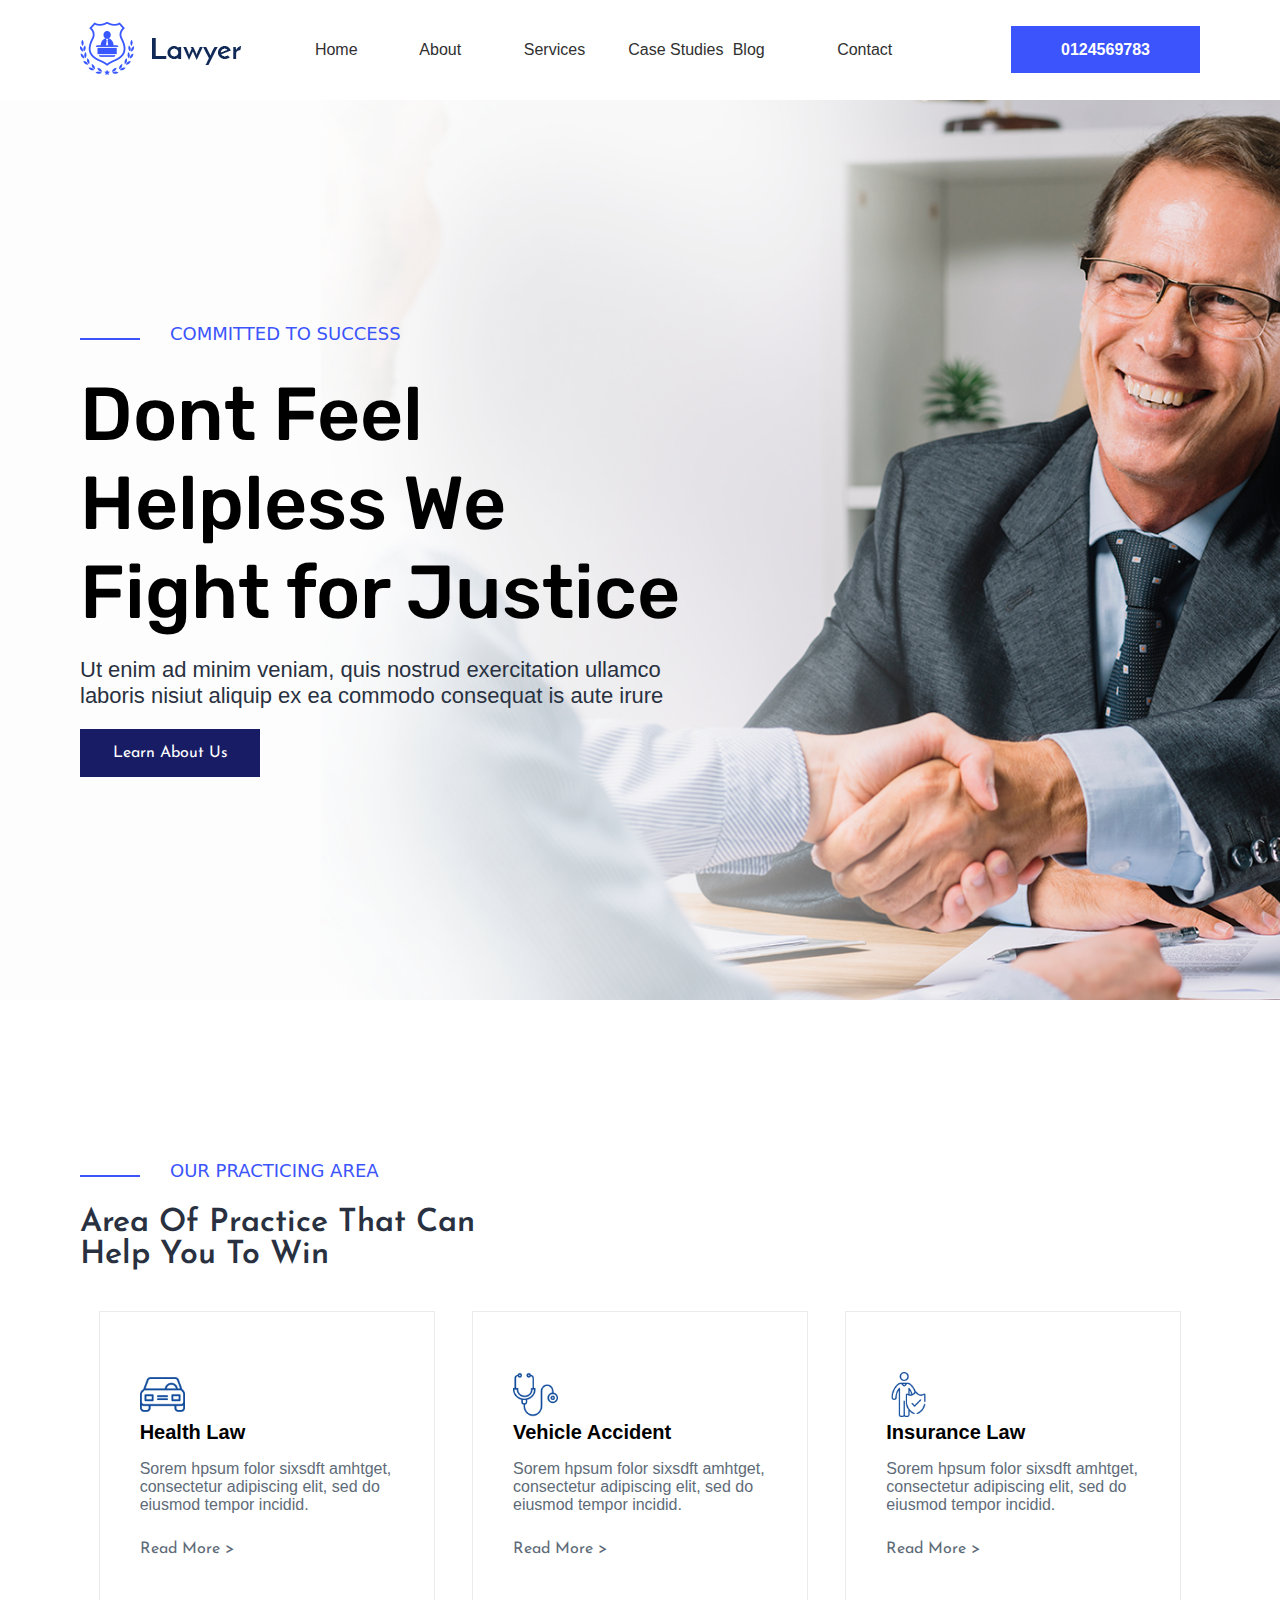
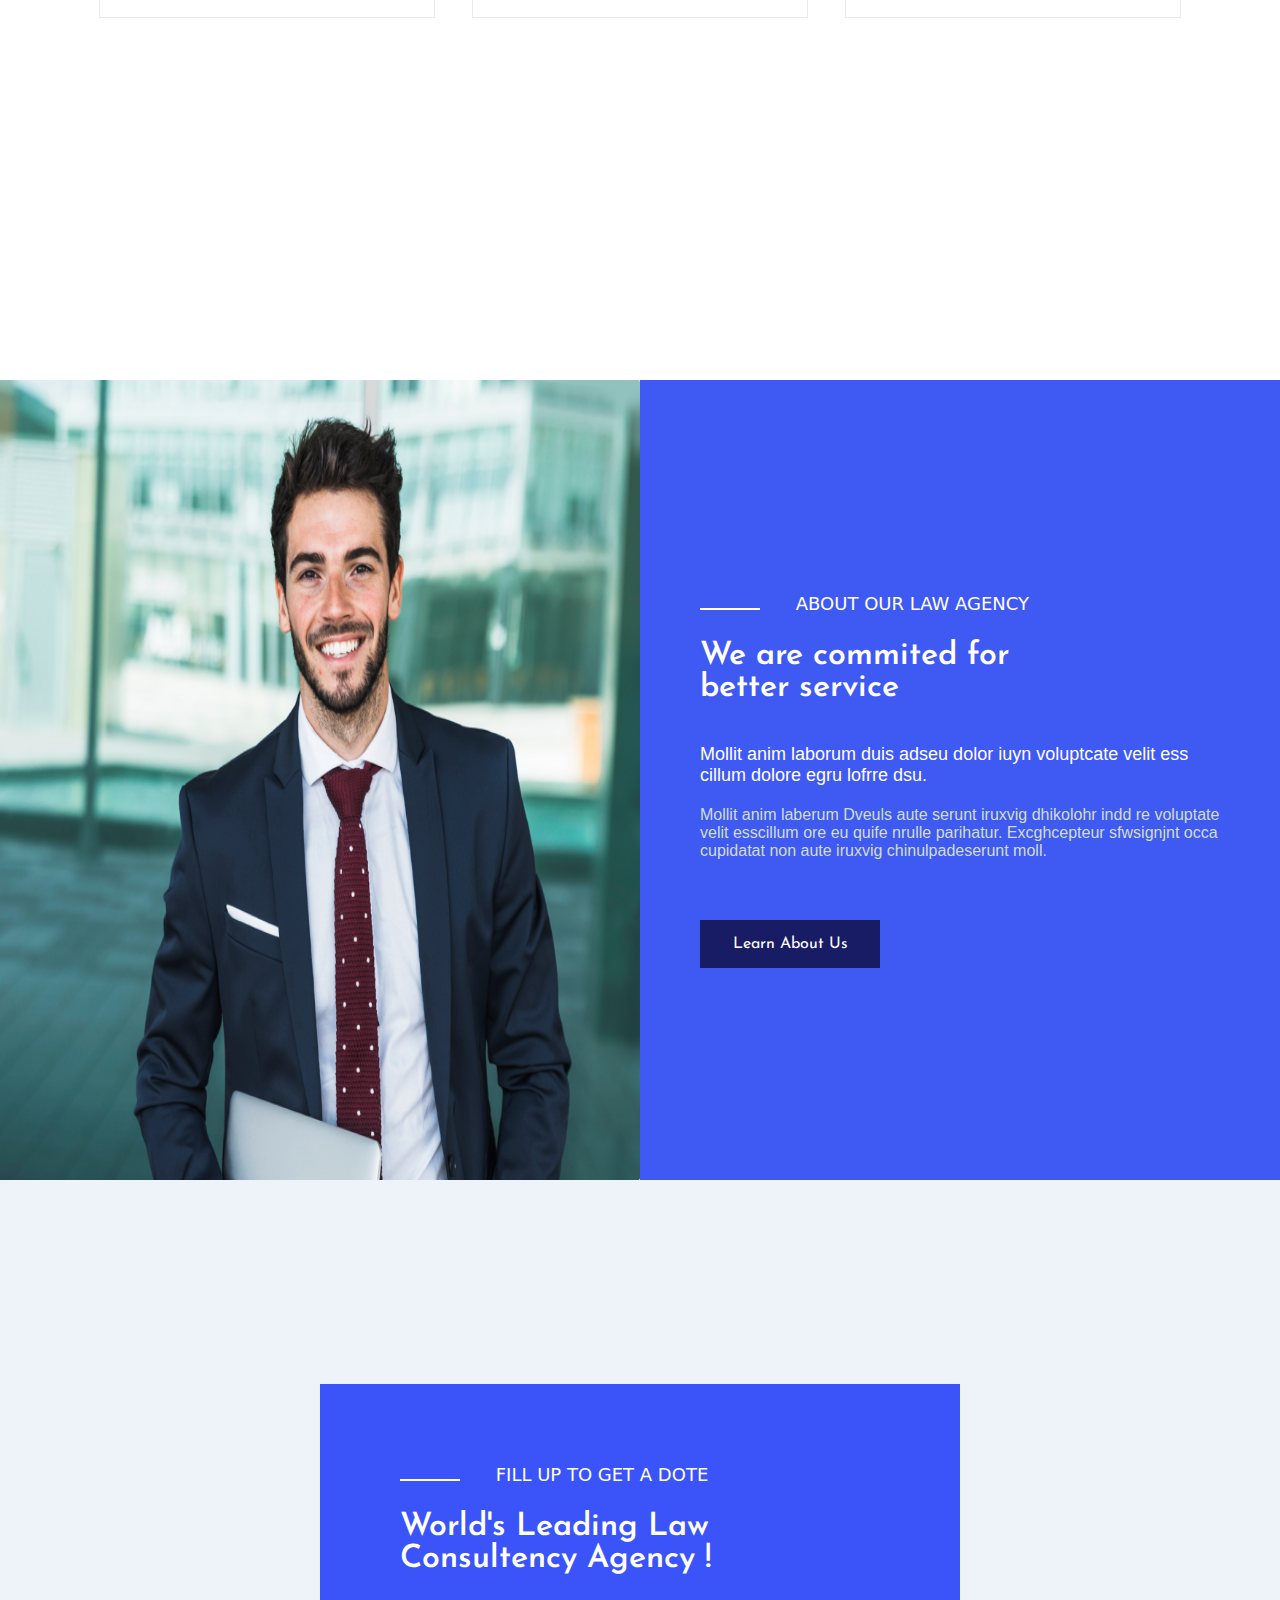
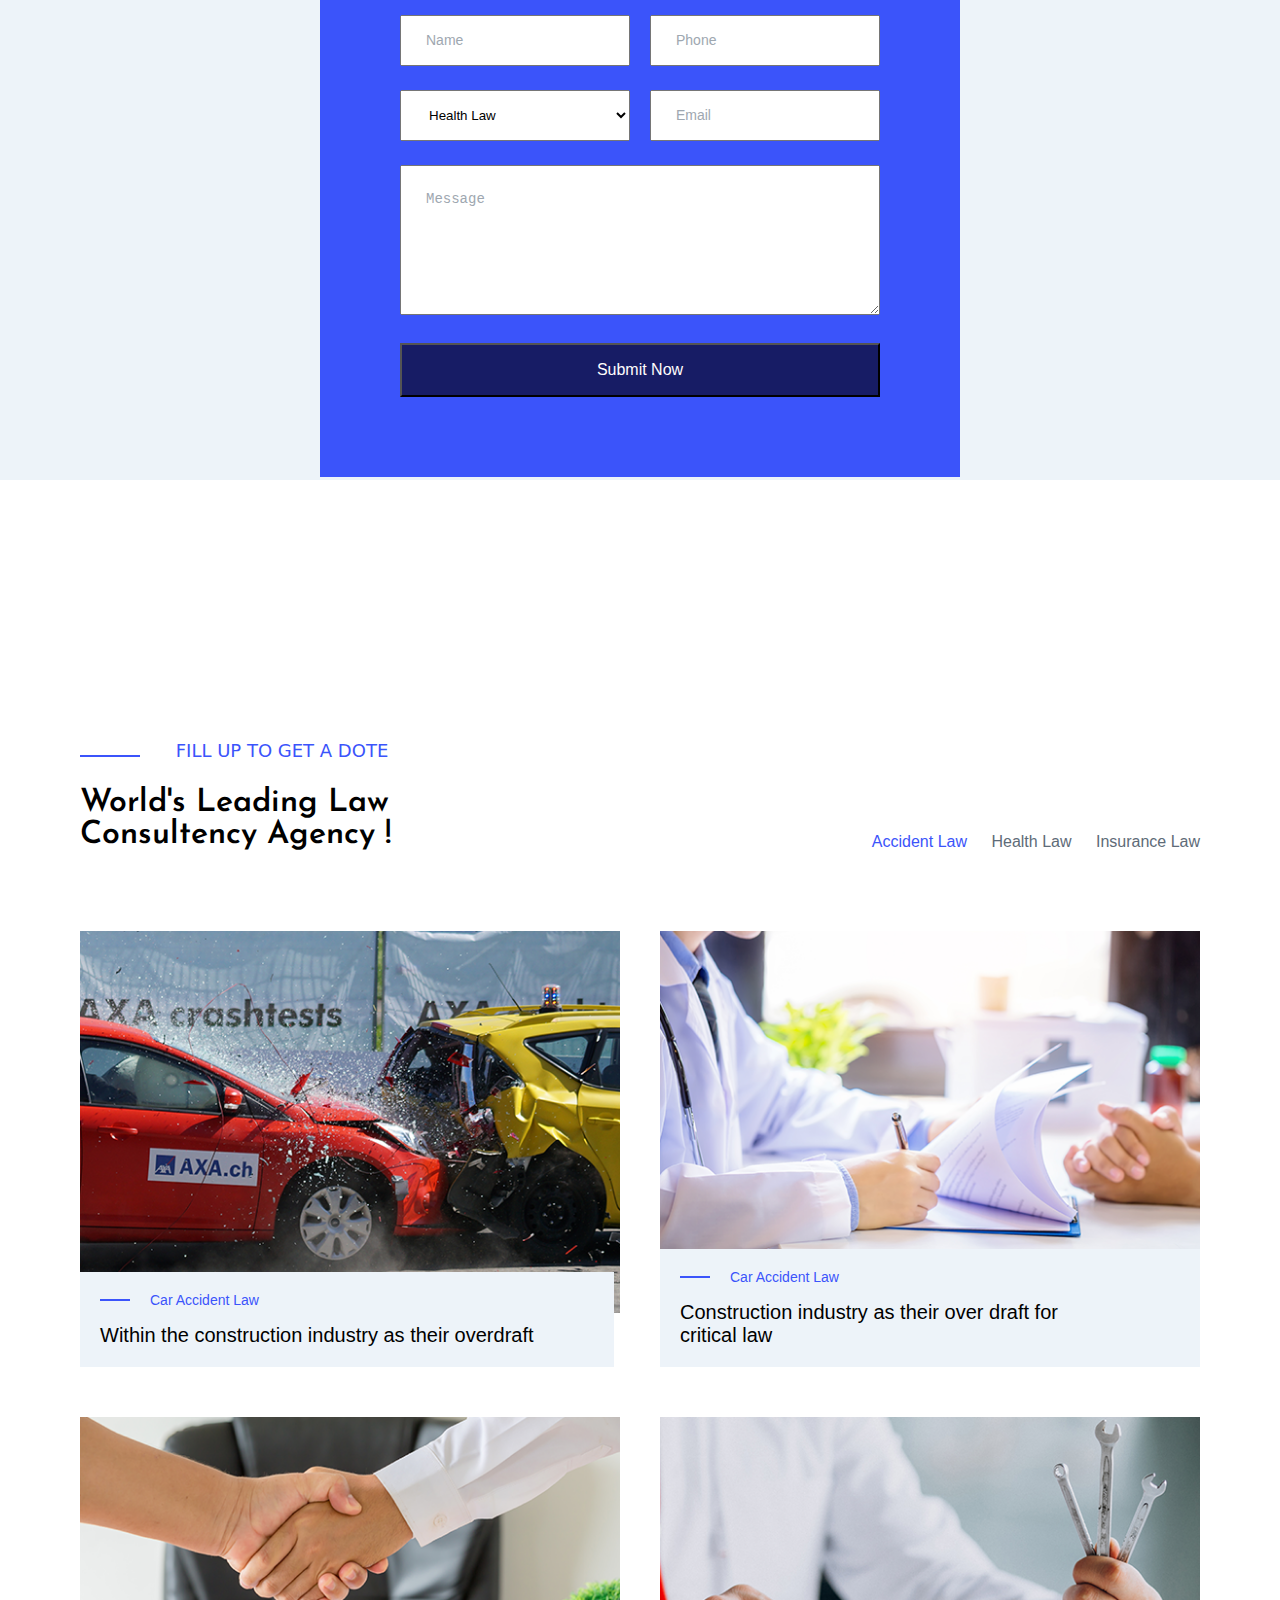
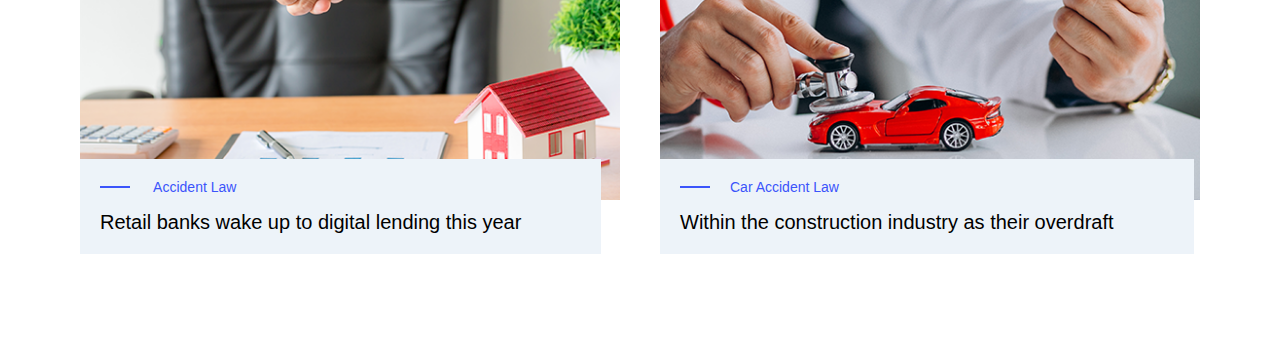
==== demo.html @ 9d614cb7 "upload" ====
<!DOCTYPE html>
<html>
<head>
    <meta charset='utf-8'>
    <meta http-equiv='X-UA-Compatible' content='IE=edge'>
    <title>Lawyer</title>
    <meta name='viewport' content='width=device-width, initial-scale=1'>
    <link rel="preconnect" href="https://fonts.googleapis.com">
    <link rel="preconnect" href="https://fonts.gstatic.com" crossorigin>
    <link href="https://fonts.googleapis.com/css2?family=Josefin+Sans:ital,wght@0,100..700;1,100..700&family=Rubik:ital,wght@0,300..900;1,300..900&display=swap" rel="stylesheet">

    <link rel="preconnect" href="https://fonts.googleapis.com">
    <link rel="preconnect" href="https://fonts.gstatic.com" crossorigin>
    <link href="https://fonts.googleapis.com/css2?family=Josefin+Sans:ital,wght@0,100..700;1,100..700&display=swap" rel="stylesheet">
    
    <link rel='stylesheet' type='text/css' media='screen' href='demo.css'>
</head>
<body>
    <!-- start menu section -->
        <div id="menu-container">
            <div>
                <a href="">
                    <img src="images/logo.png" />
                </a>
            </div>
            <div id="menu-section">
                <ul>
                   <li><a href="#Home">Home</a></li>
                   <li><a href="#About">About</a></li>
                   <li><a href="#Services">Services</a></li>
                   <li><a href="#Case">Case Studies</a></li>
                   <li><a href="#Blog">Blog</a></li>
                   <li><a href="#Contact">Contact</a></li>
                </ul>
            </div>
            <div id="contact-btn">
                <a href="">0124569783</a>
            </div>
        </div>
    <!-- end menu section -->
    <!-- start home section -->
    <section id="Home">
        <div class="home">
        <div class="container">
            <p class="subheader"><span class="line"></span>COMMITTED TO SUCCESS</p>
            <h1 class="home-title">Dont Feel Helpless We Fight for Justice</h1>
            <p class="home-text">
                Ut enim ad minim veniam, quis nostrud exercitation ullamco laboris nisiut
                 aliquip ex ea commodo consequat is aute irure
            </p>
            <a class="about-btn" href="#About">Learn About Us</a> 
        </div>
        </div>
    </section>
    <!-- End home section -->
    <!-- start About section -->
    <section id="practicing">
        <div class="section-header">
            <p class="subheader"><span class="line"></span>our practicing area</p>
            <h2 class="practicing-title">Area Of Practice That Can Help You To Win</h2>
        </div>
        <div class="practice-cards">
            <div class="card">
                <div class="icon health-law">
                    <img src="images/car icon.png" alt="car icon" width="45">
                </div>
                <h3>Health Law</h3>
                <p>Sorem hpsum folor sixsdft amhtget, consectetur adipiscing elit, sed do eiusmod tempor incidid.</p>
                <a href="#" class="btn-read-more">Read More ></a>
            </div>
            <div class="card">
                <div class="icon vehicle-accident">
                    <img src="images/stethoscope.png" alt="stethoscope icon" width="45">
                </div>
                <h3>Vehicle Accident</h3>
                <p>Sorem hpsum folor sixsdft amhtget, consectetur adipiscing elit, sed do eiusmod tempor incidid.</p>
                <a href="#" class="btn-read-more">Read More ></a>
            </div>
            <div class="card">
                <div class="icon insurance-law">
                    <img src="images/insurance.png" alt="insurance icon" width="45">
                </div>
                <h3>Insurance Law</h3>
                <p>Sorem hpsum folor sixsdft amhtget, consectetur adipiscing elit, sed do eiusmod tempor incidid.</p>
                <a href="#" class="btn-read-more">Read More ></a>
            </div>
       
        </div>
    </section>
    <!-- End About section -->
    <!-- start About section -->
    <section class="about" id="about">
        <div class="content">
                <div class="about-image">
                    <img src="images/im2.png">
                </div>
                <div class="text">
                    <div class="section-header">
                        <p class="subheader about"><span class="line"></span> ABOUT OUR LAW AGENCY</p>
                        <h2 class="about-title">We are commited for better service</h2>
                    </div>
                    <div class="text-para">
                        <p class="description-one">
                            Mollit anim laborum duis adseu dolor iuyn voluptcate velit ess cillum dolore egru lofrre dsu.
                        </p> 
                        <p class="description-two">
                            Mollit anim laberum Dveuls aute serunt iruxvig dhikolohr indd re voluptate velit esscillum ore eu quife nrulle parihatur. Excghcepteur sfwsignjnt occa cupidatat non aute iruxvig chinulpadeserunt moll.   </p>
                    </div>
                    <a class="about-btn" href="#About">Learn About Us</a> 
                </div>
    
            </div>
    </section>
    <!-- End About section -->
    <!-- start form section -->
    <section id="Contact-section">
       <div class="content">
        <div class="section-header">
            <p class="subheader Contact"><span class="line"></span> FILL UP TO GET A DOTE</p>
            <h2 class="Contact-title">World's Leading Law Consultency Agency !</h2>
        </div>
        <form action="" method="get">
            <div class="form-row">
                <input type="text" name="name" placeholder="Name">
                <input type="text" name="phone" placeholder="Phone">      
            </div>
            <div class="form-row">
                <select name="lawType">
                    <option value="Health Law">Health Law</option>
                    <option value="Family law">Family Law</option>
                    <option value="Corporate Law">Corporate Law</option>
                    <option value="Criminal law">Criminal Law</option>
                </select>
                <input type="email" name="email" placeholder="Email">      
            </div>
            <div>
                <textarea class="full-width" placeholder="Message"></textarea>
            </div>
            <div>
                <button type="submit">Submit Now</button>
            </div>
        </form>
        
       </div>
    </section>
    <!-- End form section -->
    <!-- start work section -->
    <section id="Services">
        <div class="container">
            <div class="services-header">
                  <div class="section-header services">
                     <p class="subheader"><span class="line"></span> FILL UP TO GET A DOTE</p>
                     <h2 class="Services-title">World's Leading Law Consultency Agency !</h2>
                  </div>
                  <div class="services-menu">
                    <ul>
                        <li><a href="" class="active">Accident Law</a></li>
                        <li><a href="">Health Law</a></li>
                        <li><a href="">Insurance Law</a></li>
                    </ul>
                  </div>
            </div>
            <div class="content">
                <div class="services-cards">
                    <div class="card">
                        <img src="images/im4.png" alt="car" class="card-image">
                        <div class="card-info">
                           <h2><span class="line"></span>Car Accident Law</h2>
                           <p>Within the construction industry as their overdraft</p>
                       </div>
                    </div>
                    <div class="card">
                        <img src="images/im5.png" alt="car" class="card-image">
                        <div class="card-info">
                           <h2><span class="line"></span>Car Accident Law</h2>
                           <p>
                            Construction industry as their over draft for critical law
                           </p>
                       </div>
                    </div>
                    <div class="card">
                        <img src="images/im6.png" alt="car" class="card-image">
                        <div class="card-info">
                           <h2><span class="line"></span> Accident Law</h2>
                           <p> Retail banks wake up to digital lending this year</p>
                       </div>
                    </div>
                    <div class="card">
                        <img src="images/im7.png" alt="car" class="card-image">
                        <div class="card-info">
                           <h2><span class="line"></span>Car Accident Law</h2>
                           <p>Within the construction industry as their overdraft</p>
                       </div>
                    </div>
                </div>
            </div>
        </div>
    </section>
    <!-- end work section -->
    <div>

    </div>
</body>
</html>
---- demo.css ----
*{
    padding: 0;
    margin: 0;
    box-sizing: border-box;
}
body{ font-family: 'Segoe UI', Tahoma, Geneva, Verdana, sans-serif;}
a
{
    color: inherit;
    text-decoration: none;
}

#menu-container
{
    background-color: rgb(255, 255, 255);
    display: flex;
    padding: 30px 80px;
    justify-content: space-between;
    align-items: center;
    position: fixed;
    top: 0;
    left: 0;
    width: 100%;
    height: 100px;
    z-index: 9999;
}

#menu-section ul li{
    display: inline-block;
    width: 100px;
    color: rgb(48, 48, 48);
    font-family: 'Segoe UI', Tahoma, Geneva, Verdana, sans-serif;
    font-size: 16px;
}
#contact-btn a{
    background-color: #3b54fb;
    color: white;
    font-weight: bold;
    font-size: 16px;
    padding: 15px 50px;
}
/* -------------------------home-------------------------*/

#Home .home{
    width: 100%;
    height: 100vh;
    min-height: 100vh;
    background-image: url('./images/im3.jpg');
    background-repeat: no-repeat;
    background-size: cover;
    background-position: center;
    margin-top: 100px;
}
.home .container {
    display: flex;
    justify-content: center;
    height: 100%;
    width: 620px;
    flex-direction: column;
    margin-left: 80px;
}
.subheader.Contact,
.subheader.about{
    color: #fff;
}
.subheader.Contact .line,
.subheader.about .line{
    background-color: #fff;
}
.subheader{
    font-weight: 500;
    color: #3b54fb;
    font-size:18px;
    font-family: system-ui;
    margin-bottom: 26px;
    text-transform:uppercase;
}
.subheader .line{
    display: inline-block;
    width: 60px;
    height: 2px;
    background-color: #3b54fb;
    margin-right: 30px;
}
.home-title{
    font-family: "Rubik", sans-serif;
    font-size: 75px;
    font-weight: 500;
    margin-bottom: 20px;
}
.home-text{
    color: #293141;
    width: 650px;
    font-size: 22px;
    margin-bottom: 20px;
}
.about-btn{
    font-family: "Josefin Sans", sans-serif;
    background-color: #171c65;
    color: white;
    font-size: 16px;
    display: inline-block;
    width: 180px;
    text-align: center;
    padding: 16px;

}
/* ------------------------- practicing -------------------------*/
#practicing{
    width: 100%;
    height: 100vh;
    min-height: 100vh;
    background-color: white;
    padding: 80px;
    margin-top: 80px;
}
.section-header{
    width: 400px;
    margin-bottom: 40px;
}
.section-header.services{
    margin-bottom: 0;
}
.Services-title,
.Contact-title,
.about-title,
.practicing-title{
    font-family: "Josefin Sans", sans-serif;
    font-size: 32px;
    font-weight: 600;
}
.practicing-title{   
    color: #293141;
}
.practice-cards {
    display: flex;
    justify-content: space-around;
    flex-wrap: wrap;
}
.practice-cards .card {
    background: #fff;
    padding: 60px 40px;
    border: 1px solid #dddddf94;
    width: 30%;
    min-width: 250px;
    text-align: left;
}

.practice-cards .card p,
.practice-cards card .icon{
    margin-bottom: 25px;
}
.practice-cards .card h3{
    font-family: 'Segoe UI', Tahoma, Geneva, Verdana, sans-serif;
    font-size: 20px;
    font-weight: 600;
    margin-bottom: 16px;

}
.practice-cards .card p{
    color: #5e6b78;
}
.practice-cards .card .btn-read-more{
    font-family: "Josefin Sans", sans-serif;
    color: #5e6b78;
}
/* ------------------------- about -------------------------*/

.about .content {
    height: calc(100vh - 100px);
    width: 100%;
    display: flex;
    align-items: center;
    justify-content: space-between;
}
.about .content .about-image {
    width: 50%;
    height: 100%;
}
.about .content img {
    height: 100%;
    width: 100%;
}
.about .content .text {
    display: flex;
    flex-direction: column;
    justify-content: center;
    align-items: flex-start;
    width: 50%;
    height: 100%;
    background-color: #3f59f3;
    color: white;
    padding: 80px 60px;
}
.about-title{
    color: #fff;
}
.description-one{
    margin-bottom: 20px;
    font-size: 18px;
    font-weight: 400;
}
.description-two{
    color: #d0ded1;
    margin-bottom: 60px;
}
/* ------------------------- form -------------------------*/
#Contact-section{
    width: 100%;
    height: 100vh;
    background-color: #edf3f9;
    display: flex;
    justify-content: center;
    align-items: center;
    margin-bottom: 100px;
}
#Contact-section .content{
    background-color: #3b54fa;
    width: 50%;
    padding: 80px;
    position: relative;
    top: 100px;
}
.Contact-title{
    color: #fff;
}

.form-row {
    display: flex;
    justify-content: space-between;
    gap: 20px;
    margin-bottom: 24px;

 }

.form-row input,
.form-row select {
    width: 50%;
    padding: 16px 24px ;
  }

.full-width {
    width: 100%;
    height: 150px;
    padding: 25px;
    margin-bottom: 24px;
}
input::placeholder,
textarea::placeholder {
    color: #9ea7b0; 
    font-size: 14px;
}

button {
    background-color: #171c65;
    color: rgb(255, 253, 253);
    font-size: 16px;
    font-weight: 400;
    display: inline-block;
    width: 180px;
    text-align: center;
    padding: 16px;
    width: 100%;
}
/* ------------------------- work -------------------------*/
#Services{
    width: 100%;
    min-height: 100vh;
    padding: 80px;
}
#Services .container{
    padding: 80px 0;
}
.services-header{
    display: flex;
    justify-content: space-between;
    align-items: center;
    margin-bottom: 80px;
}
.services-menu{
    align-self: flex-end;
}
.services-menu ul li{
    display: inline-block;
    margin-right: 20px;
}
.services-menu ul li:last-child{
    margin-right: 0px;
}
.services-menu ul li a{
    color: #5e6b78;
 }
.services-menu ul li a.active{
   color: #3b54fa;
}
.services-cards {
    display: grid;
    grid-template-columns: repeat(auto-fill, minmax(450px, 1fr));
    gap: 100px 40px;
}

.services-cards .card {
    position: relative;
    width: 100%;
}

.services-cards .card-image {
    width: 100%;
    height: auto;
}
.services-cards .card-info {
    position: absolute;
    bottom: -50px;
    left: 0px;
    background-color:#edf3f9;;
    padding: 20px 80px 20px 20px;
}
.services-cards .card-info h2{
    font-size: 14px;
    font-weight: 500;
    color: #3b54fb;
    margin-bottom: 16px;
}
.services-cards .card-info h2 .line{
    display: inline-block;
    width: 30px;
    height: 2px;
    background-color: #3b54fb;
    margin-right: 20px;
    margin-bottom: 4px;
}
.services-cards .card-info p{
    font-size: 20px;
    font-weight: 500;
}
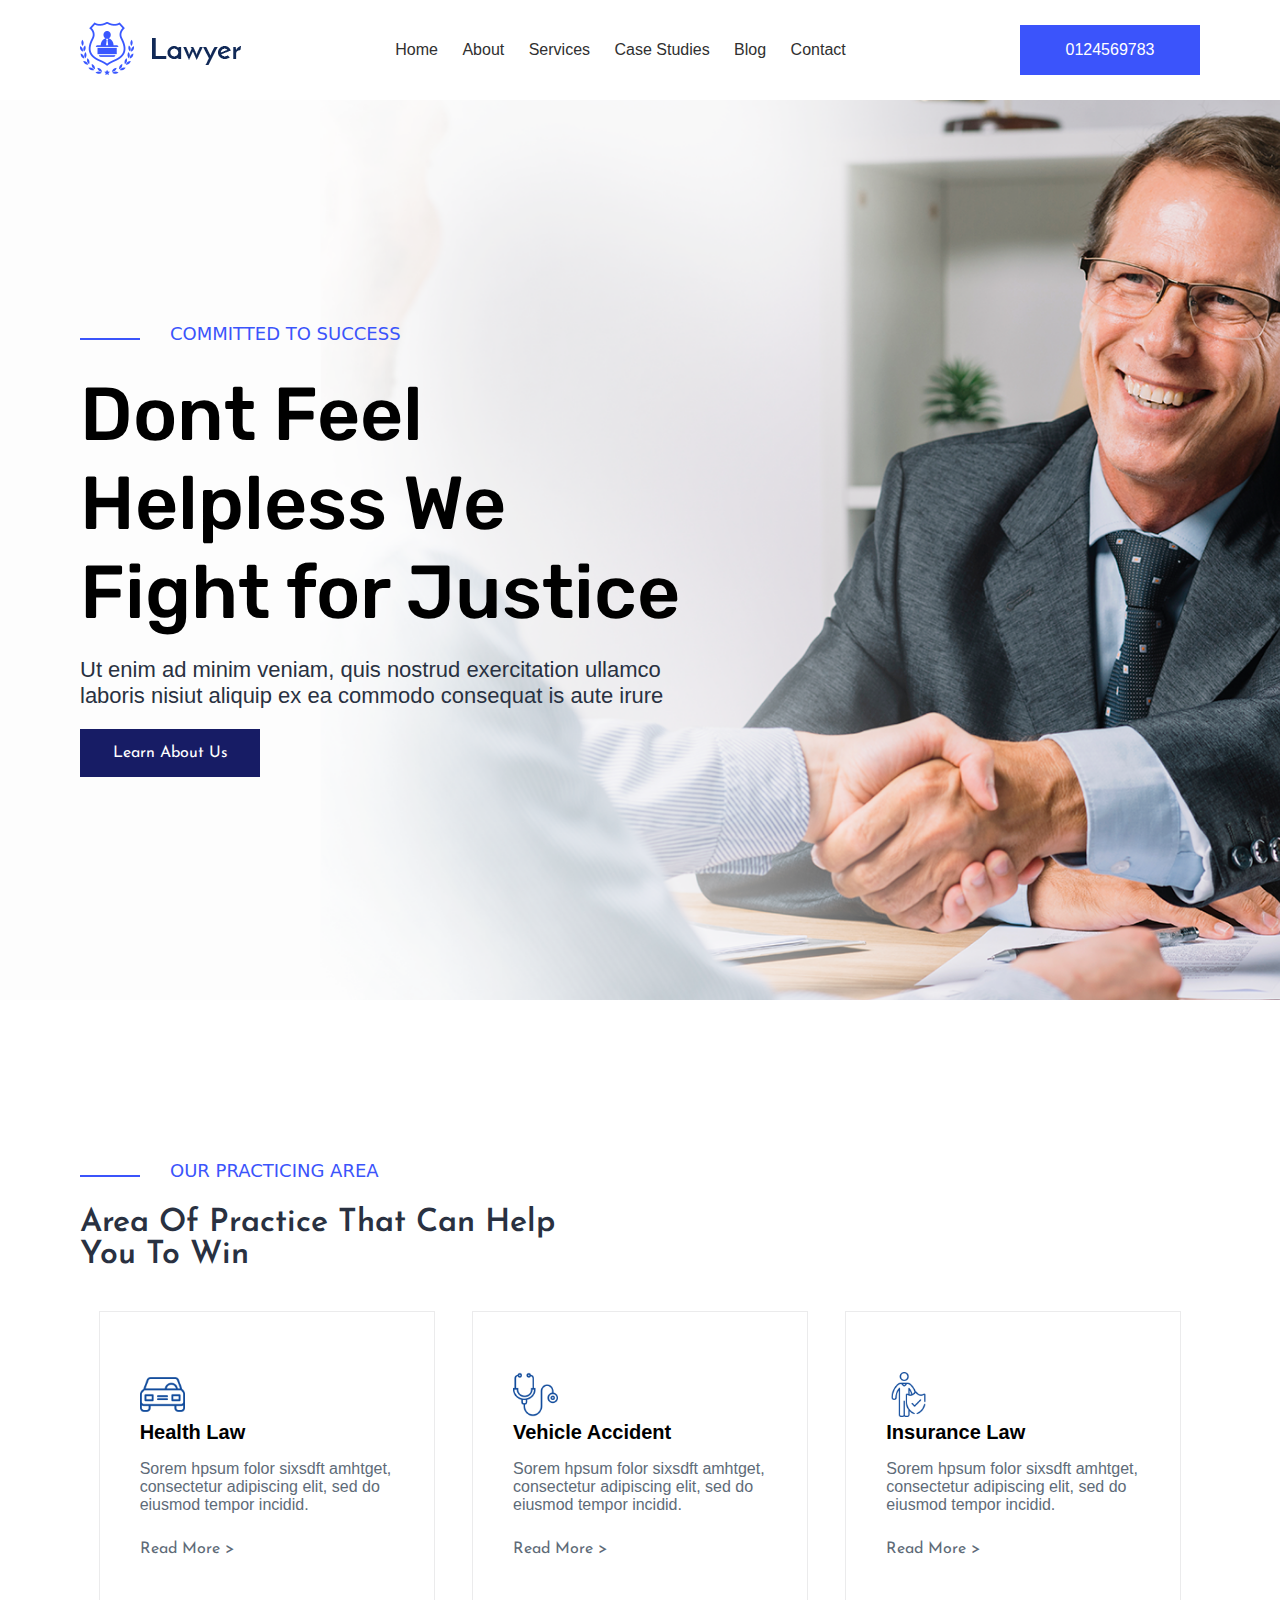
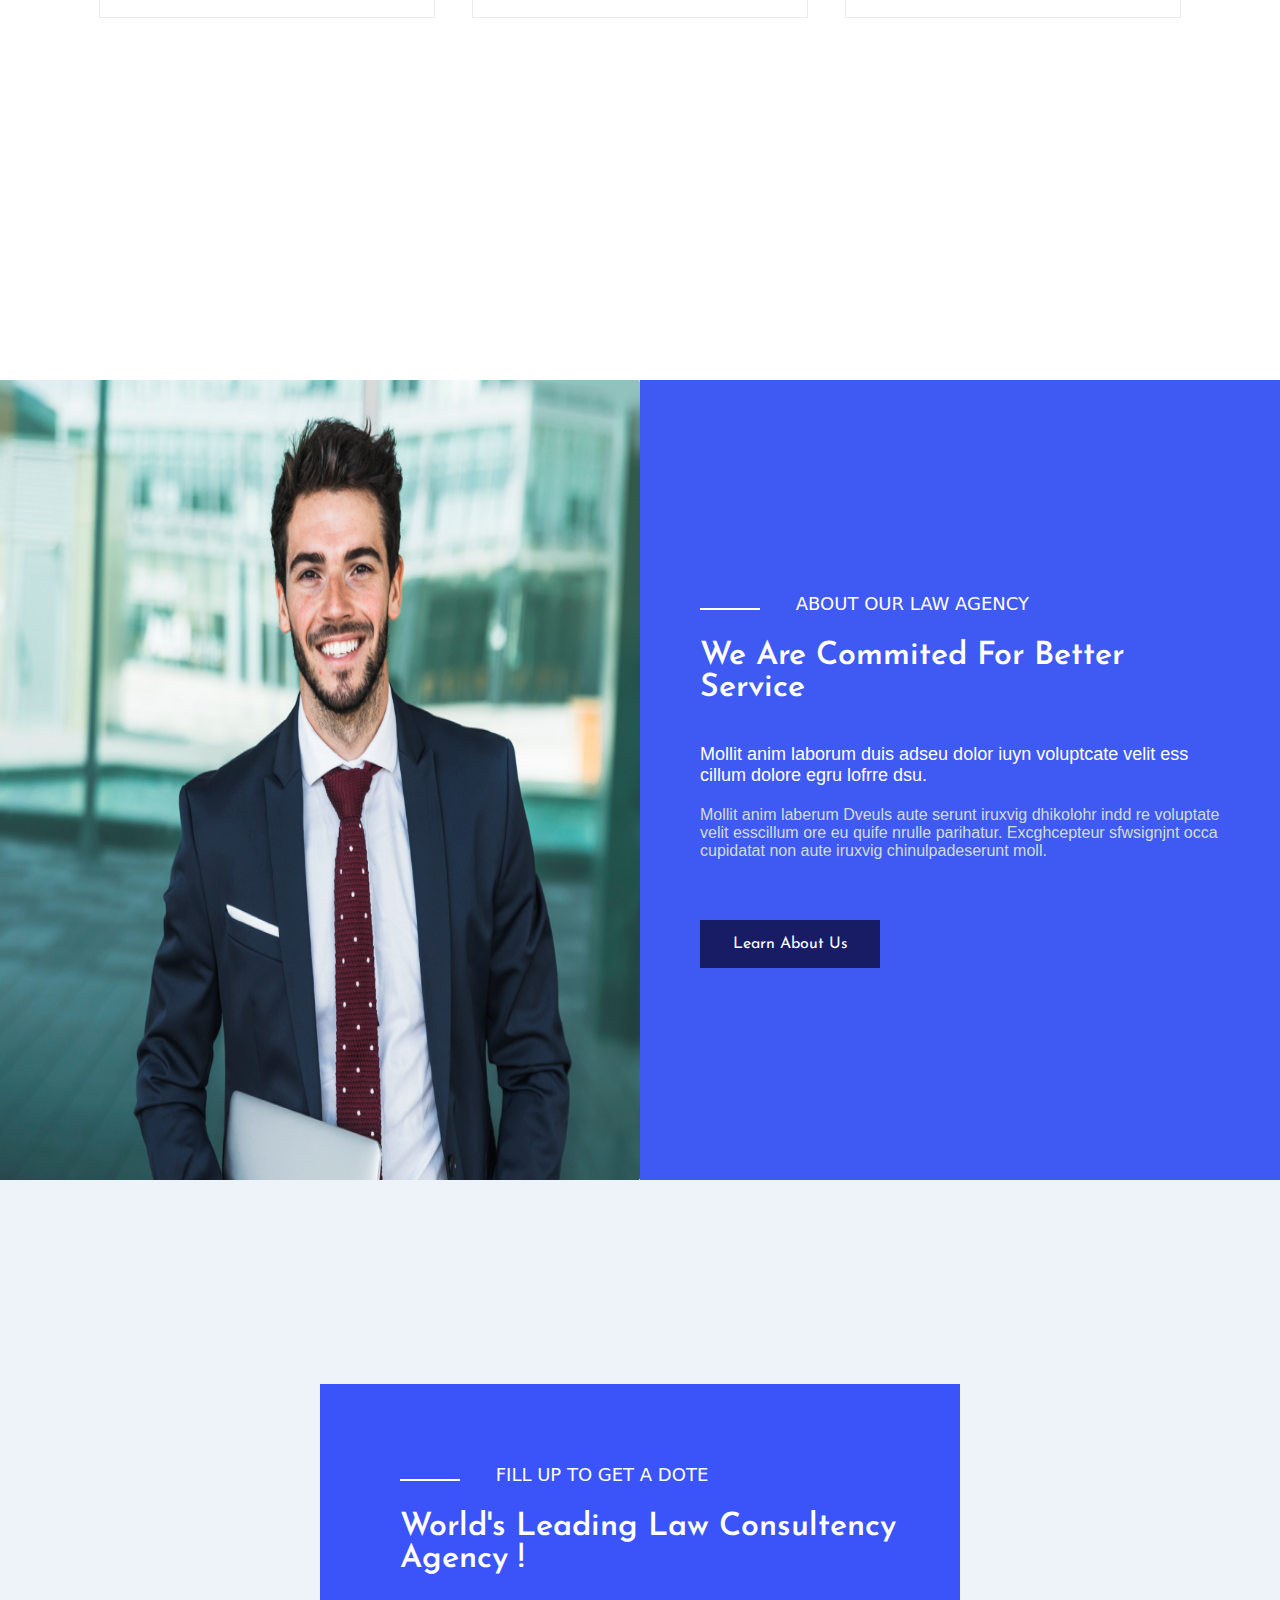
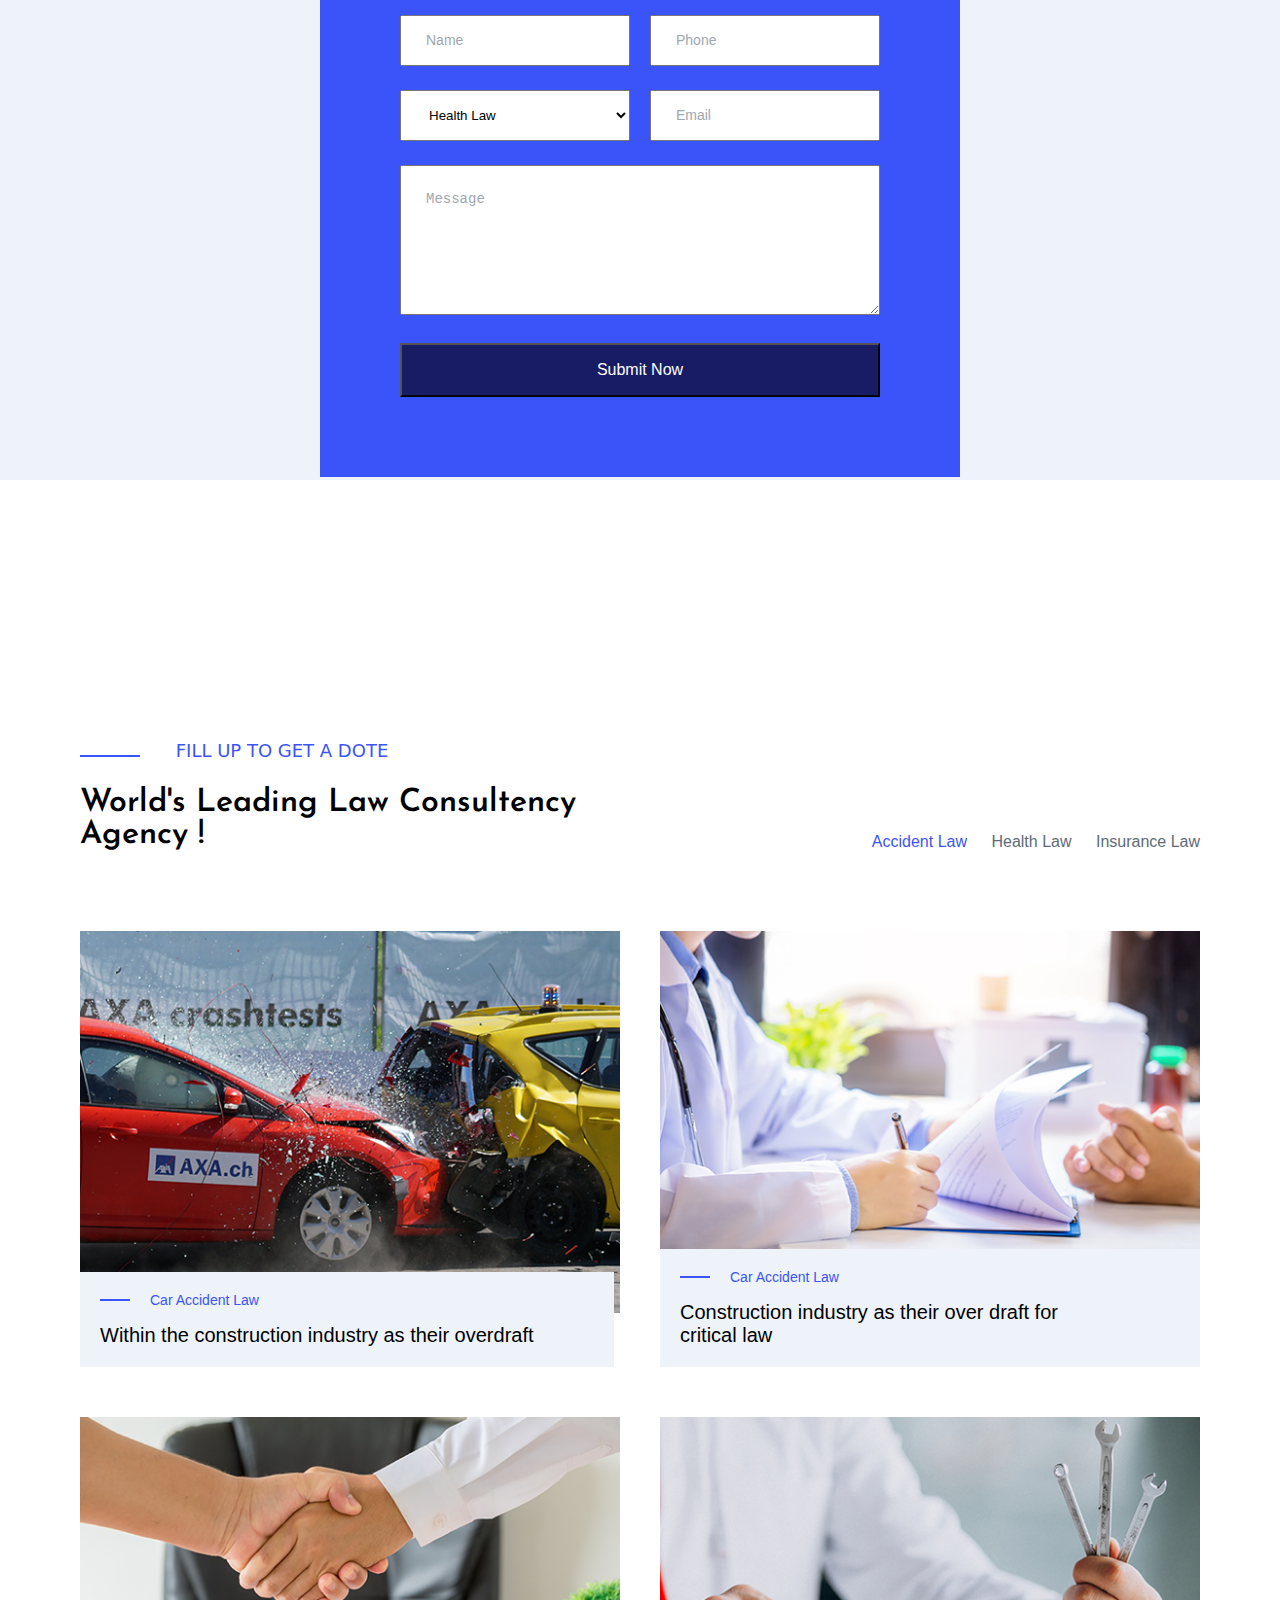
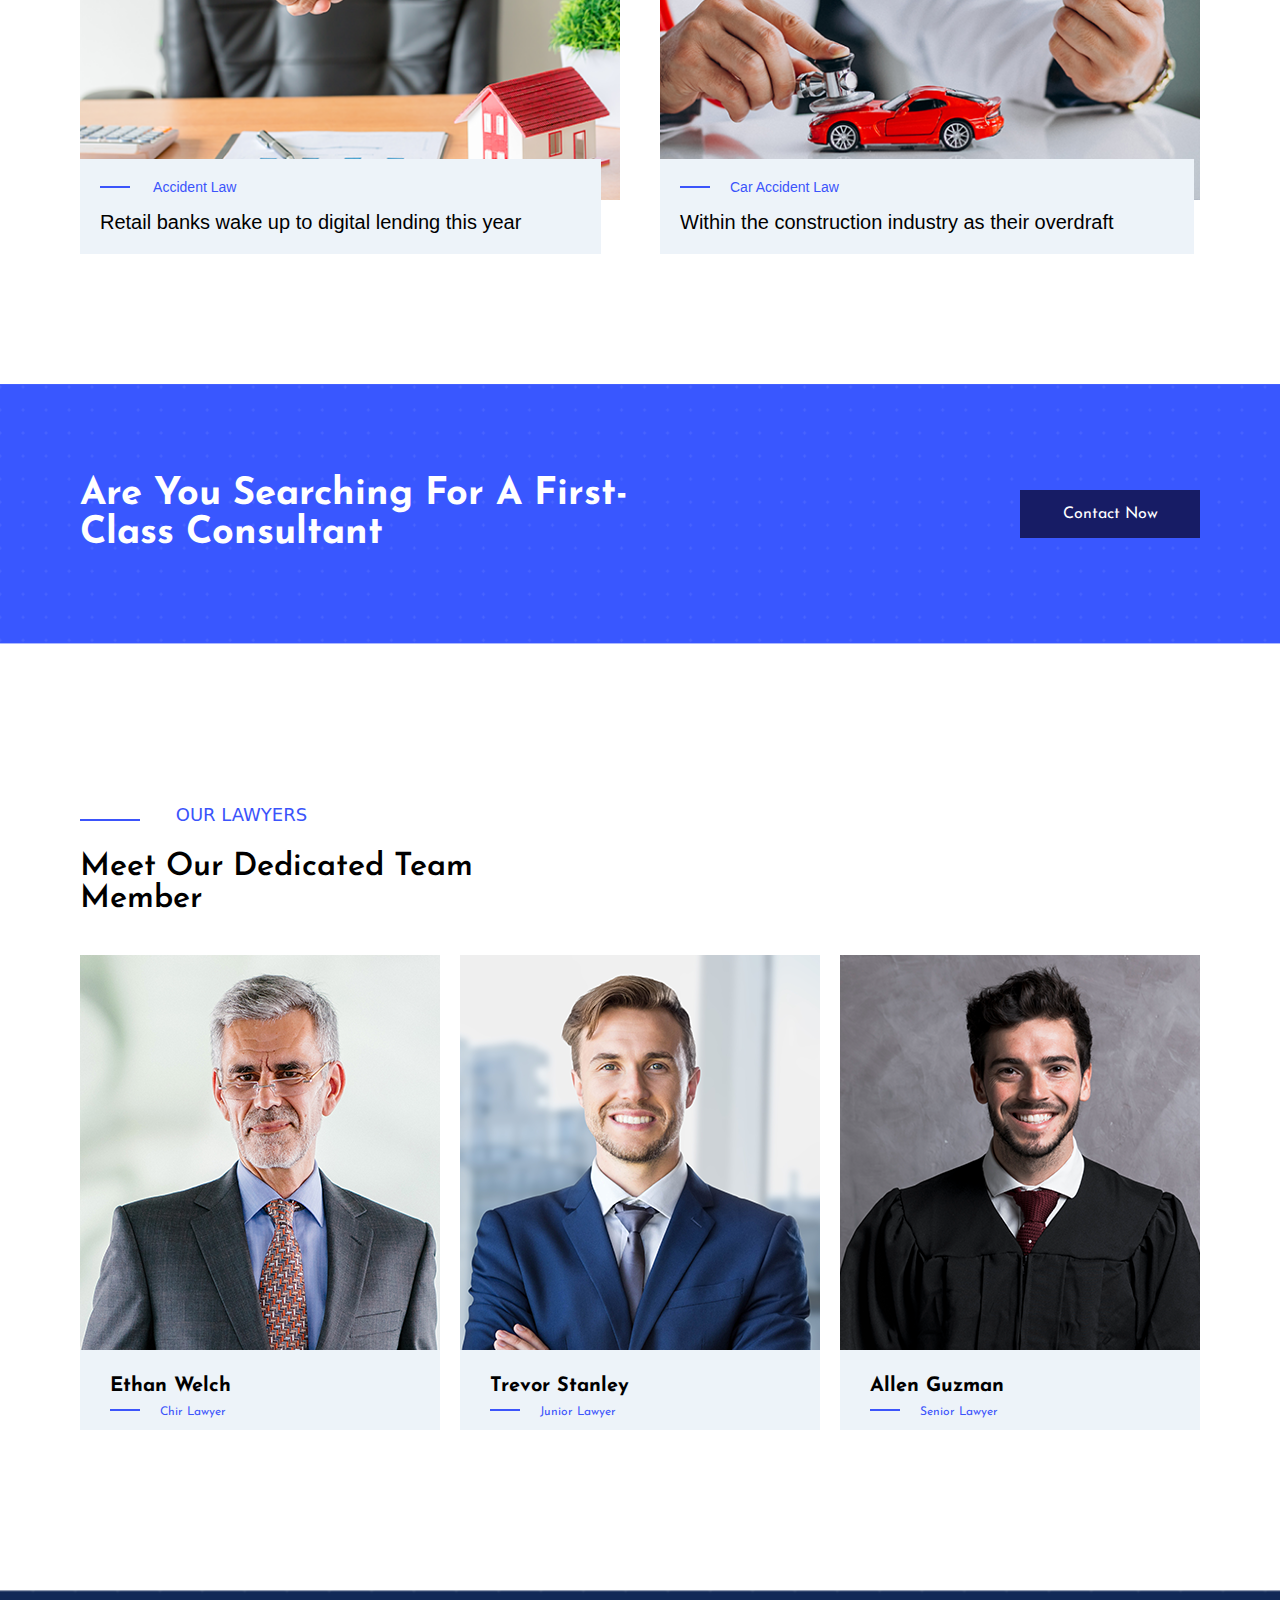
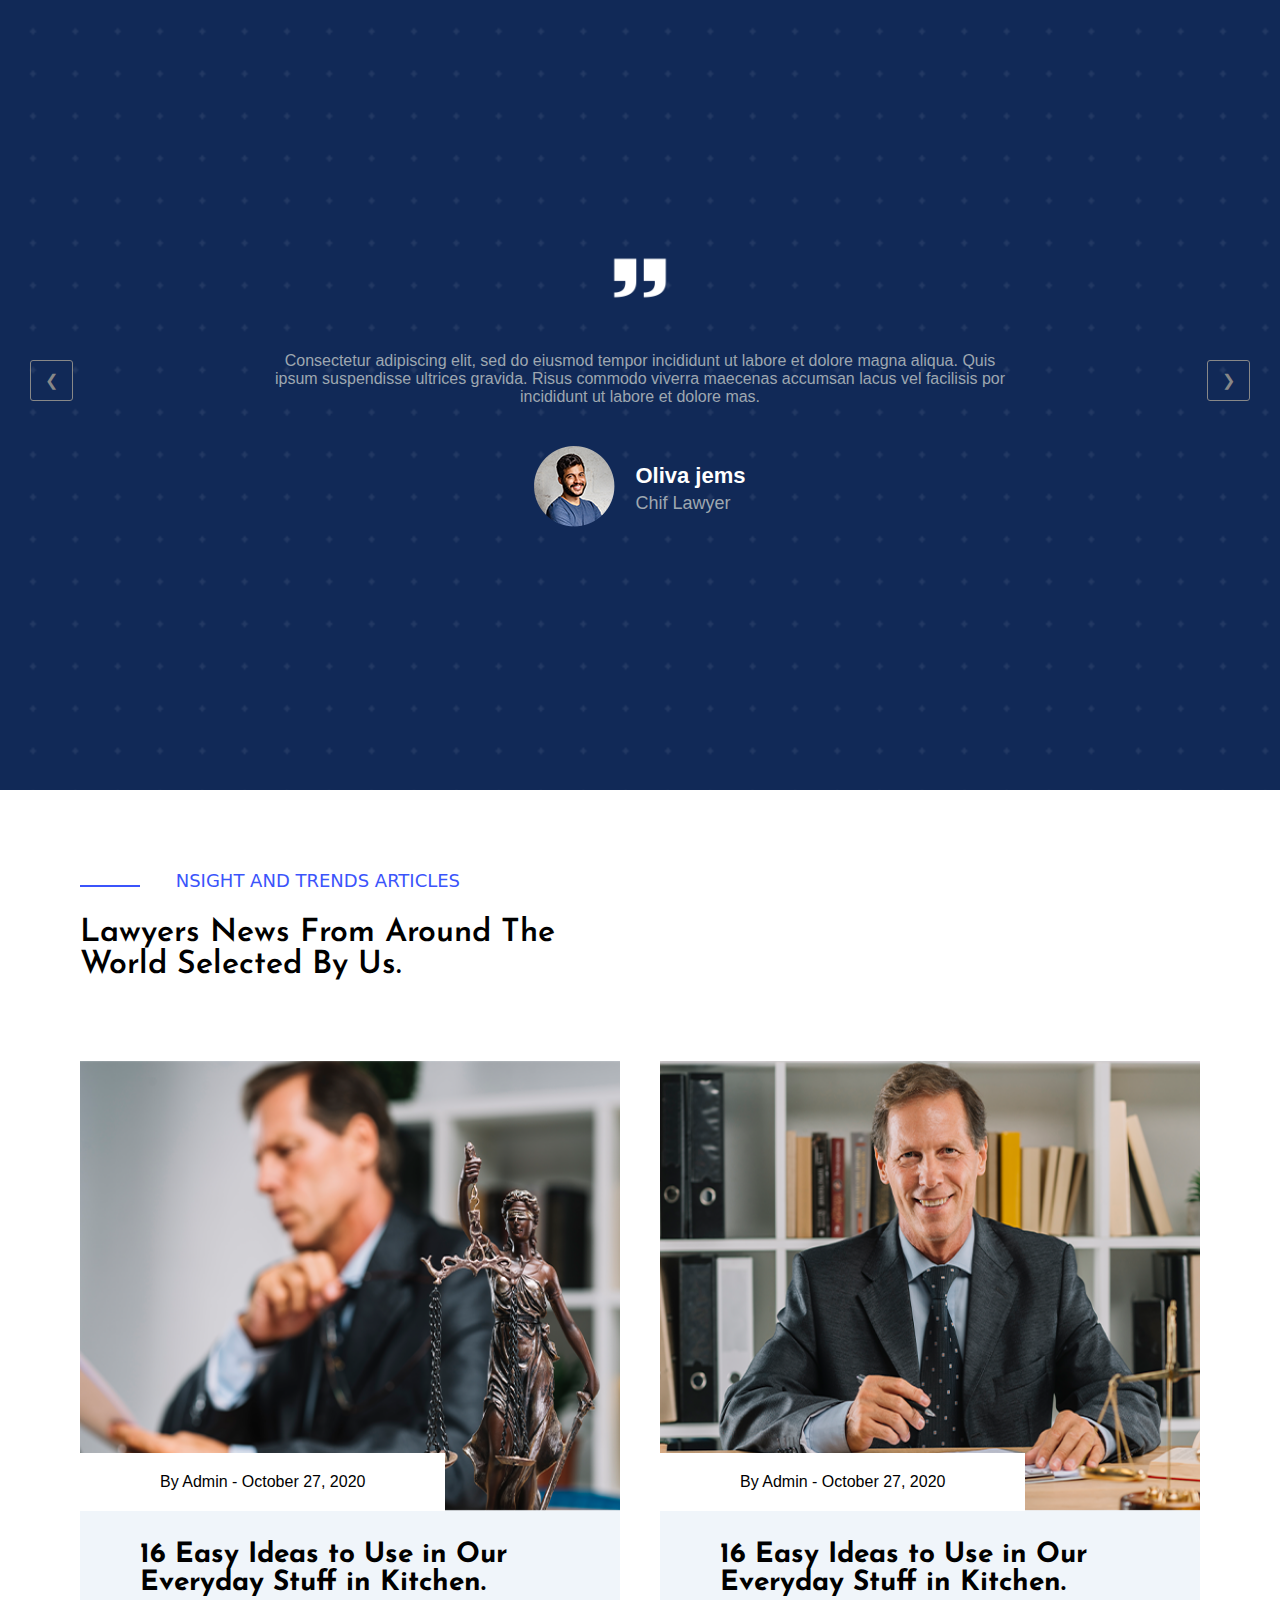
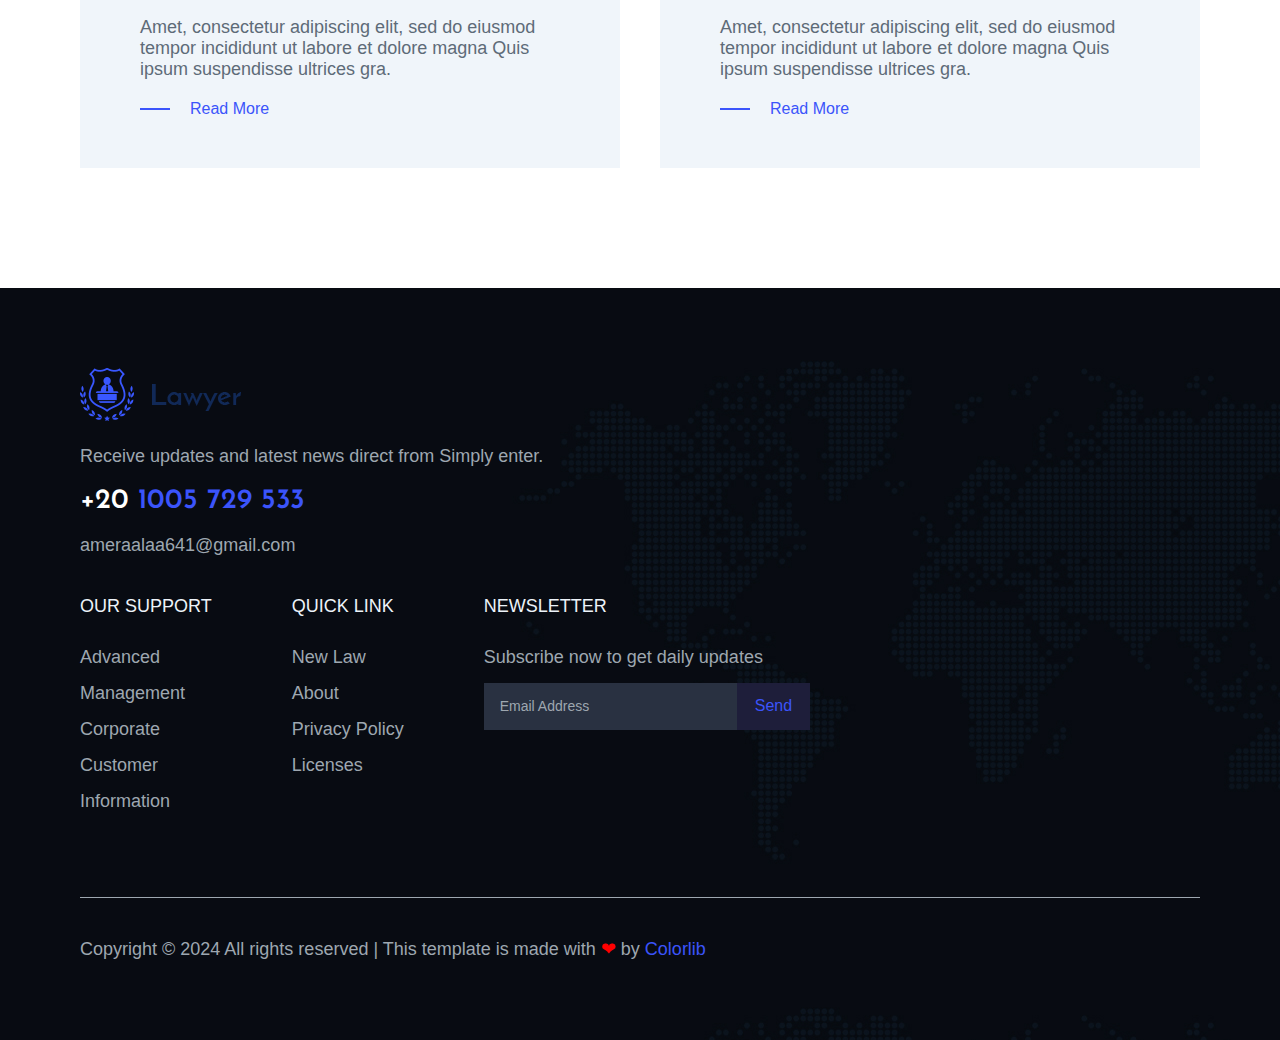
==== commit 4971e95c: "finished project" ====
--- a/demo.html
+++ b/demo.html
@@ -13,6 +13,10 @@
     <link rel="preconnect" href="https://fonts.gstatic.com" crossorigin>
     <link href="https://fonts.googleapis.com/css2?family=Josefin+Sans:ital,wght@0,100..700;1,100..700&display=swap" rel="stylesheet">
     
+    <link rel="stylesheet" href="https://cdnjs.cloudflare.com/ajax/libs/font-awesome/6.2.0/css/all.min.css"
+        integrity="sha512-xh6O/CkQoPOWDdYTDqeRdPCVd1SpvCA9XXcUnZS2FmJNp1coAFzvtCN9BmamE+4aHK8yyUHUSCcJHgXloTyT2A=="
+        crossorigin="anonymous" referrerpolicy="no-referrer" />
+
     <link rel='stylesheet' type='text/css' media='screen' href='demo.css'>
 </head>
 <body>
@@ -34,7 +38,7 @@
                 </ul>
             </div>
             <div id="contact-btn">
-                <a href="">0124569783</a>
+                <a href="" >0124569783</a>
             </div>
         </div>
     <!-- end menu section -->
@@ -89,7 +93,7 @@
     </section>
     <!-- End About section -->
     <!-- start About section -->
-    <section class="about" id="about">
+    <section class="about" id="About">
         <div class="content">
                 <div class="about-image">
                     <img src="images/im2.png">
@@ -113,7 +117,7 @@
     </section>
     <!-- End About section -->
     <!-- start form section -->
-    <section id="Contact-section">
+    <section id="Contact">
        <div class="content">
         <div class="section-header">
             <p class="subheader Contact"><span class="line"></span> FILL UP TO GET A DOTE</p>
@@ -197,8 +201,162 @@
         </div>
     </section>
     <!-- end work section -->
-    <div>
+    <div class="question-section">
+       <div id="question-text">
+          <h2> Are you Searching For a first-class Consultant</h2>
+          <a class="about-btn" href="#Contact">Contact Now</a> 
+       </div>
+    </div>
+    <!-- start team section -->
+    <section id="Lawyer-section">
+        <div class="container">
+           <div class="section-header Lawyer">
+                <p class="subheader"><span class="line"></span> our Lawyers</p>
+                <h2 class="Lawyer-title">meet our dedicated team member</h2>
+            </div>
+            <div class="content">
+                <div class="Lawyer-cards">
+                    <div class="card">
+                        <img src="images/im8.png" alt="Avatar" style="width:100%">
+                        <div class="card-info">
+                          <h4>Ethan welch</h4>
+                          <p><span class="line"></span>Chir Lawyer</p>
+                        </div>
+                      </div>
+                      <div class="card">
+                        <img src="images/im9.png" alt="Avatar" style="width:100%">
+                        <div class="card-info">
+                          <h4>Trevor Stanley</h4>
+                          <p><span class="line"></span>Junior Lawyer</p>
+                        </div>
+                      </div>
+                      <div class="card">
+                        <img src="images/im10.png" alt="Avatar" style="width:100%">
+                        <div class="card-info">
+                          <h4>Allen Guzman</h4>
+                          <p><span class="line"></span>Senior Lawyer</p>
+                        </div>
+                      </div>
+                </div>
+            </div>
+        </div>
 
-    </div>
+    </section>
+    <!-- End team section -->
+     <!-- start quote section -->
+     <div class="slideshow-container">
+        <div class="mySlides">
+          <div class="qoutes-icon">
+            <img src="images/qoutes.png" alt="qoutes" width="60"/>
+          </div>
+          <p id="qoutes-text">
+            Consectetur adipiscing elit, sed do eiusmod tempor incididunt ut labore et dolore magna aliqua.
+             Quis ipsum suspendisse ultrices gravida. Risus commodo viverra maecenas accumsan lacus vel facilisis 
+             por incididunt ut labore et dolore mas.
+          </p>
+          <div class="author-info">
+            <div class="author-img">
+                <img src="images/im12.png">
+            </div>
+            <div>
+                <p class="author">Oliva jems</p>
+                <p class="author-job">Chif Lawyer</p>
+            </div>
+          </div>
+         <a class="prev" >&#10094;</a>
+         <a class="next" >&#10095;</a>
+        </div>
+      </div>
+      <!-- End quote section -->
+      <section class="news-section">
+        <div class="container">
+            <div class="section-header news">
+                <p class="subheader"><span class="line"></span> nsight and Trends Articles</p>
+                <h2 class="news-title">Lawyers news from around the world selected by us.</h2>
+            </div>
+            <div class="news-cards">
+                <div class="news-card">
+                    <div class="news-img">
+                        <img src="images/im1.png" alt="Lawyer 2">
+                        <span class="date">By Admin - October 27, 2020</span>
+                    </div>
+                    <div class="news-info">
+                        <h3>16 Easy Ideas to Use in Our Everyday Stuff in Kitchen.</h3>
+                        <p class="description">Amet, consectetur adipiscing elit, sed do eiusmod tempor incididunt ut labore et dolore magna Quis ipsum suspendisse ultrices gra.</p>
+                        <a href="#" class="read-more"><span class="line"></span>Read More</a>
+                    </div>
+                </div>
+                <div class="news-card">
+                    <div class="news-img">
+                        <img src="images/im13.png" alt="Lawyer 2">
+                        <span class="date">By Admin - October 27, 2020</span>
+                    </div>
+                   
+                      
+                    <div class="news-info">
+                        <h3>16 Easy Ideas to Use in Our Everyday Stuff in Kitchen.</h3>
+                        <p class="description">Amet, consectetur adipiscing elit, sed do eiusmod tempor incididunt ut labore et dolore magna Quis ipsum suspendisse ultrices gra.</p>
+                        <a href="#" class="read-more"><span class="line"></span>Read More</a>
+                    </div>
+                </div>
+            </div>
+        </div>
+      </section>
+    <!-- start footer section -->
+    <footer>
+        <div class="footer-container">
+            <div class="footer-content">
+                <div class="footer-logo">
+                   <img src="images/logo.png" alt="logo">
+                    <p>Receive updates and latest news direct from Simply enter.</p>
+                    <p id="number">+20 <span id="phone">1005 729 533</span></p>
+                    <p>ameraalaa641@gmail.com</p>
+                </div>
+                <div class="footer-links">
+                    <div class="support">
+                        <h4>OUR SUPPORT</h4>
+                        <ul>
+                            <li><a href="#">Advanced</a></li>
+                            <li><a href="#">Management</a></li>
+                            <li><a href="#">Corporate</a></li>
+                            <li><a href="#">Customer</a></li>
+                            <li><a href="#">Information</a></li>
+                        </ul>
+                    </div>
+                    <div class="quick-link">
+                        <h4>QUICK LINK</h4>
+                        <ul>
+                            <li><a href="#">New Law</a></li>
+                            <li><a href="#">About</a></li>
+                            <li><a href="#">Privacy Policy</a></li>
+                            <li><a href="#">Licenses</a></li>
+                        </ul>
+                    </div>
+                    <div class="newsletter">
+                        <h4>NEWSLETTER</h4>
+                        <p>Subscribe now to get daily updates</p>
+                        <form action="#">
+                            <input type="email" placeholder="Email Address">
+                            <button type="submit">Send</button>
+                        </form>
+                    </div>
+                </div>
+            </div>
+            <div id="break-line"></div>
+            <div class="footer-bottom">
+                <p>
+                    Copyright &copy; 2024 All rights reserved | This template is made with 
+                    <span class="heart">❤</span> by <span id="company-name">Colorlib</span>
+                </p>
+                <div class="social-account">
+                    <a href="#"><i class="fab fa-twitter"></i></a>
+                    <a href="#"><i class="fab fa-facebook-f"></i></a>
+                    <a href="#"><i class="fa-solid fa-globe"></i></a>
+                    <a href="#"><i class="fab fa-instagram"></i></a>
+                </div>
+          </div>
+        </div>
+    </footer>
+    <!-- End footer section -->
 </body>
 </html>--- a/demo.css
+++ b/demo.css
@@ -9,7 +9,25 @@
     color: inherit;
     text-decoration: none;
 }
-
+.section-header{
+    width: 500px;
+    margin-bottom: 40px;
+}
+.section-header.services{
+    margin-bottom: 0;
+}
+.news-title,
+.Lawyer-title,
+.Services-title,
+.Contact-title,
+.about-title,
+.practicing-title{
+    font-family: "Josefin Sans", sans-serif;
+    font-size: 32px;
+    font-weight: 600;
+    text-transform: capitalize;
+}
+/* --------------------- header------------------------- */
 #menu-container
 {
     background-color: rgb(255, 255, 255);
@@ -27,17 +45,19 @@
 
 #menu-section ul li{
     display: inline-block;
-    width: 100px;
     color: rgb(48, 48, 48);
     font-family: 'Segoe UI', Tahoma, Geneva, Verdana, sans-serif;
     font-size: 16px;
+    margin-right: 20px;
 }
 #contact-btn a{
     background-color: #3b54fb;
-    color: white;
-    font-weight: bold;
+     color: white;
     font-size: 16px;
-    padding: 15px 50px;
+    display: inline-block;
+    width: 180px;
+    text-align: center;
+    padding: 16px;
 }
 /* -------------------------home-------------------------*/
 
@@ -103,7 +123,6 @@
     width: 180px;
     text-align: center;
     padding: 16px;
-
 }
 /* ------------------------- practicing -------------------------*/
 #practicing{
@@ -114,21 +133,7 @@
     padding: 80px;
     margin-top: 80px;
 }
-.section-header{
-    width: 400px;
-    margin-bottom: 40px;
-}
-.section-header.services{
-    margin-bottom: 0;
-}
-.Services-title,
-.Contact-title,
-.about-title,
-.practicing-title{
-    font-family: "Josefin Sans", sans-serif;
-    font-size: 32px;
-    font-weight: 600;
-}
+
 .practicing-title{   
     color: #293141;
 }
@@ -205,7 +210,7 @@
     margin-bottom: 60px;
 }
 /* ------------------------- form -------------------------*/
-#Contact-section{
+#Contact{
     width: 100%;
     height: 100vh;
     background-color: #edf3f9;
@@ -214,7 +219,7 @@
     align-items: center;
     margin-bottom: 100px;
 }
-#Contact-section .content{
+#Contact .content{
     background-color: #3b54fa;
     width: 50%;
     padding: 80px;
@@ -332,4 +337,288 @@
 .services-cards .card-info p{
     font-size: 20px;
     font-weight: 500;
+}
+/* ----------------------- Question ----------------------- */
+.question-section{
+    background-image: url("images/im15.png");
+    background-repeat: no-repeat;
+    background-size: cover;
+    height: 260px;
+}
+#question-text{
+    display: flex;
+    justify-content: space-between;
+    align-items: center;
+    height: 100%;
+    padding: 80px;
+    margin: 20px 0;
+}
+#question-text h2{
+    font-family: "Josefin Sans", sans-serif;
+    font-size: 38px;
+    font-weight: 700;
+    color: white;
+    text-transform: capitalize;
+    width: 50%;
+}
+/* ------------------------------ lawyers ------------------------ */
+#Lawyer-section{
+    width: 100%;
+    min-height: 100vh;
+    padding: 80px;
+}
+#Lawyer-section .container{
+    padding: 80px 0;
+}
+
+.Lawyer-cards {
+    display: flex;
+    justify-content: space-between;
+    gap: 20px; 
+}
+
+.Lawyer-cards .card {
+    font-family: "Josefin Sans", sans-serif;
+    background-color: #edf3f9;
+    width: 400px;
+}
+
+.Lawyer-cards .card img {
+    width: 100%;
+    height: auto;
+}
+
+.Lawyer-cards .card-info {
+    padding: 12px 30px;
+}
+.Lawyer-cards .card-info h4 {
+    margin: 10px 0;
+    font-size: 20px;
+    text-transform: capitalize;
+}
+.Lawyer-cards .card-info p {
+    color: #3b54fb;
+    font-size: 12px;
+    margin-top: 10px;
+}
+.Lawyer-cards .card-info p .line{
+    display: inline-block;
+    width: 30px;
+    height: 2px;
+    background-color: #3b54fb;
+    margin-right: 20px;
+    margin-bottom: 4px;
+}
+/* ----------------------------slideshow-container-------------------- */
+.slideshow-container{
+    width: 100%;
+    height: calc(100vh - 100px);
+    padding: 80px;
+    color: #fff;
+    background-image: url('images/im11.png');
+    background-size: cover;
+    background-repeat: no-repeat;
+    display: flex;
+    justify-content: center;
+    align-items: center;
+    position: relative;
+}
+.mySlides {
+    width: 900px;
+    padding: 80px;
+    text-align: center;
+  }
+.qoutes-icon{
+    margin-bottom: 40px;
+}
+#qoutes-text{
+    color: #9ea7b0;
+    margin-bottom: 40px;
+}
+.author-info{
+    display: flex;
+    align-items: center;
+    justify-content: center;
+    text-align: left;
+}
+.author-info .author-img{
+    margin-right: 20px;
+}
+.author-info .author{
+    font-size: 22px;
+    font-weight: 700;
+    margin-bottom: 4px;
+}
+.author-job{
+    color: #9ea7b0;
+    font-size: 18px;
+}
+.prev, .next {
+    cursor: pointer;
+    position: absolute;
+    top: 50%;
+    width: auto;
+    margin-top: -30px;
+    margin-right: 30px;
+    margin-left: 30px;
+    padding: 10px 14px;
+    color: #888;
+    font-size: 16px;
+    border: 1px solid  #888;
+    border-radius:3px;
+  }
+  .next {
+    right: 0;
+  }
+  .prev {
+    left: 0;
+  }
+/* -------------------------- News-----------------------*/
+
+.news-section{
+    width: 100%;
+    min-height: 100vh;
+    padding: 80px;
+}
+.news-cards{
+    display: flex;
+    justify-content: space-between;
+    gap: 40px;
+}
+.news-cards .news-card{
+    background-color: #edf3f9cf;
+    margin: 40px 0;
+}
+.news-card img {
+    width: 100%;
+    height: 100%;
+    
+}
+.news-img{
+    height: 450px;
+    position: relative;
+}
+.news-card .date{
+    position: absolute;
+    display: inline-block;
+    background-color: white;
+    padding: 20px 80px;
+    bottom: 0;
+    left: 0;
+}
+.news-info{
+    padding: 30px 60px;
+}
+.news-info h3{
+    font-family: "Josefin Sans", sans-serif;
+    font-size: 28px;
+    margin-bottom: 20px;
+}
+.news-info .description{
+    color: rgb(94, 107, 120);
+    font-size: 18px;
+    margin-bottom: 20px;
+}
+.read-more {
+    display: inline-block;
+    color: #3b54fb;
+    font-size: 16px;
+    margin-bottom: 20px;
+}
+.read-more span{
+    display: inline-block;
+    width: 30px;
+    height: 2px;
+    background-color: #3b54fb;
+    margin-right: 20px;
+    margin-bottom: 4px;
+}
+/* --------------------------footer-------------------- */
+footer {
+    background-image: url('images/im14.jpg');
+}
+.footer-container {
+    padding: 80px;
+    color: #9ea7b0;
+    font-size: 18px;
+    text-align: left;
+}
+.footer-content {
+    display: flex;
+    justify-content: space-between;
+    gap: 20px;
+    flex-wrap: wrap;
+    padding-bottom: 30px;
+}
+.footer-logo p {
+    margin: 20px 0;
+}
+.footer-logo #number{
+    font-family: "Josefin Sans", sans-serif;
+    color: #fff;
+    font-size: 28px;
+    font-weight: 600;
+}
+.footer-logo #phone{
+    color: #3b54fb;
+}
+.footer-links{
+    display: flex;
+    gap: 80px;
+}
+.footer-links h4 {
+    font-size: 18px;
+    margin-bottom: 30px;
+    color: #edf3f9;
+    font-weight: 400;
+}
+
+.footer-links ul {
+    list-style: none;
+}
+.newsletter p,
+.footer-links ul li {
+    margin: 15px 0;
+}
+.newsletter form {
+    display: flex;
+}
+.newsletter input[type="email"] {
+    padding: 16px;
+    padding-right: 60px;
+    border: none;
+    background-color: #293141;
+    color: #fff;
+}
+.newsletter input[type="email"]:focus{
+    outline: none;
+}
+.newsletter button {
+    padding: 10px 18px;
+    border: none;
+    background: #1e1e3a;
+    color: #3b54fb;
+    cursor: pointer;
+}
+#break-line{
+    width: 100%;
+    height: 1px;
+    background-color: #9ea7b0;
+    margin: 40px 0;
+
+}
+.footer-bottom{
+    display: flex;
+    justify-content: space-between;
+   
+}
+.footer-bottom .heart {
+    color: #ff0000;
+}
+.footer-bottom #company-name{
+    color: #3b54fa;
+}
+.social-account a {
+    display: inline-block;
+    margin: 0 8px;
 }